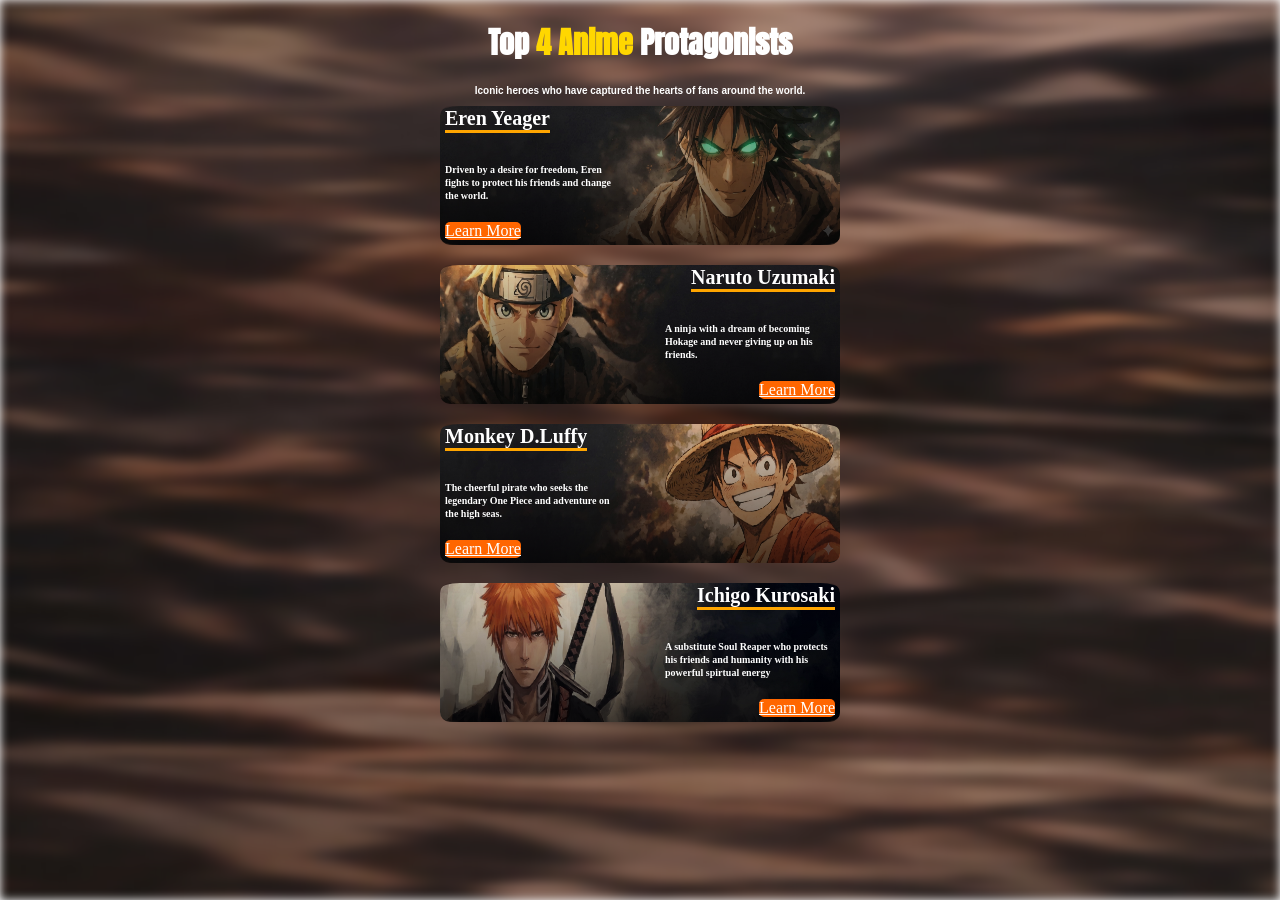
==== index.html @ 3ac07a41 "Add files via upload" ====
<!DOCTYPE html>
<html lang="en">

<head>
    <meta charset="UTF-8">
    <link rel="stylesheet" href="./style.css">

    <link rel="preconnect" href="https://fonts.googleapis.com">
    <link rel="preconnect" href="https://fonts.gstatic.com" crossorigin>
    <link href="https://fonts.googleapis.com/css2?family=Anton&display=swap" rel="stylesheet">
    <link href="https://fonts.googleapis.com/css2?family=Titan+One&display=swap" rel="stylesheet">
</head>

<body>

    <div class="background"></div>

    <div class="content">
        <div class="title">
            <h1 class="top">Top <span class="anime"> 4 Anime</span> Protagonists</h1>
            <h3 class="second">Iconic heroes who have captured the hearts of fans around the world.</h3>
        </div>

        <div class="container">

            <div class="eren-card">
                <img src="./Eren.jpg" alt="Eren image" class="pic1">
                <div class="Eren-card">
                    <p class="attack">Eren Yeager</p>
                    <p class="erenn">Driven by a desire for freedom, Eren fights to protect his friends and change the world.</p>
                    <a href="./eren.html" class="card-btn">Learn More</a>
                </div>
            </div>

            <div class="naruto-card">
                <img src="./Naruto.jpg" alt="naruto image" class="pic1">
                <div class="Naruto-card">
                    <p class="attack">Naruto Uzumaki</p>
                    <p class="erenn">A ninja with a dream of becoming Hokage and never giving up on his friends.</p>
                    <a href="./naruto.html" class="card-btn">Learn More</a>
                </div>

            </div>
            <div class="luffy-card">
                <img src="./Luffy.jpg" alt="naruto image" class="pic1">
                <div class="Luffy-card">
                    <p class="attack">Monkey D.Luffy</p>
                    <p class="erenn">The cheerful pirate who seeks the legendary One Piece and adventure on the high seas.</p>
                    <a href="./luffy.html" class="card-btn">Learn More</a>
                </div>
            </div>
             <div class="ichigo-card">
                <img src="./ichi.jpg" alt="naruto image" class="pic1">
                <div class="Ichigo-card">
                    <p class="attack">Ichigo Kurosaki</p>
                    <p class="erenn">A substitute Soul Reaper who protects his friends and humanity with his powerful spirtual energy</p>
                    <a href="./ichigo.html" class="card-btn">Learn More</a>
                </div>

            </div>

        </div>

    </div>

</body>

</html>
---- style.css ----
body{
  margin:0;
}

.background{
  position:fixed;
  top:0;
  left:0;
  width:100%;
  height:100%;

  background-image:url("./anime_texture_background.jpg");
  background-size:cover;
  background-position:center;

  filter: blur(5px);

  z-index:-1;
}

.content{
  position:relative;
  text-align:center;
  color:white;
}

.top {
    font-family: 'Anton', sans-serif;
    font-size: 30px;
    color: white;
   
}
.second{
    
    font-family: 'Lucida Sans', 'Lucida Sans Regular', 'Lucida Grande', 'Lucida Sans Unicode', Geneva, Verdana, sans-serif;
    font-size: 10px;

}
.anime{
    
    color: gold;
}
.container{
    display: inline-flex;
    justify-content: center;
    gap: 20px;
    flex-direction: column;
    
}


.eren-card {
    position: relative;       /* for overlay positioning */
    width: 400px;
    border-radius: 10px;
    overflow: hidden;         /* keeps overlay and image inside card */
}

.pic1 {
    width: 400px;
    height: 139px;
    display: block;
    border-radius: 5%;
}

.Eren-card {
    position: absolute;
    bottom: 0;
    left: 0;
    width: 100%;
    background: linear-gradient(to top, rgba(0,0,0,0.7), rgba(0,0,0,0));
    color: white;
    padding: 5px 5px 5px 5px; /* bottom padding keeps space inside overlay */
    display: flex;
    flex-direction: column;
    align-items: flex-start;
    box-sizing: border-box;        /* ensures padding doesn't break layout */
}

.attack {
    font-weight: bold;
    font-size: 20px;
    border-bottom: 3px solid orange; /* orange underline */
   
}

.erenn {
    font-size: 10px;
    line-height: 1.3;
    /* optional fine-tune: move text slightly up without affecting overlay */
; /* adjust this to move the text up/down */

    max-width: 170px;
    text-align: left;
    padding-bottom: 10px;
    font-weight: bold;
}
.card-btn{

      background-color: #ff6600;
      color: #fff;
      border-radius: 5px;
      border: none;}
      .naruto-card {
    position: relative;       /* for overlay positioning */
    width: 400px;
    border-radius: 10px;
    overflow: hidden;         /* keeps overlay and image inside card */
}
.Naruto-card {
    position: absolute;
    bottom: 0;
    left: 0;
    width: 100%;
    background: linear-gradient(to top, rgba(0,0,0,0.7), rgba(0,0,0,0));
    color: white;
    padding: 5px 5px 5px 5px; /* bottom padding keeps space inside overlay */
    display: flex;
    flex-direction: column;
    align-items: flex-end;
    box-sizing: border-box;        /* ensures padding doesn't break layout */
}
.Luffy-card {
    position: absolute;
    bottom: 0;
    left: 0;
    width: 100%;
    background: linear-gradient(to top, rgba(0,0,0,0.7), rgba(0,0,0,0));
    color: white;
    padding: 5px 5px 5px 5px; /* bottom padding keeps space inside overlay */
    display: flex;
    flex-direction: column;
    align-items: flex-start;
    box-sizing: border-box;        /* ensures padding doesn't break layout */
}
.luffy-card {
    position: relative;       /* for overlay positioning */
    width: 400px;
    border-radius: 10px;
    overflow: hidden;         /* keeps overlay and image inside card */
}
   .ichigo-card {
    position: relative;       /* for overlay positioning */
    width: 400px;
    border-radius: 10px;
    overflow: hidden;         /* keeps overlay and image inside card */
}
.Ichigo-card {
     position: absolute;
    bottom: 0;
    left: 0;
    width: 100%;
    background: linear-gradient(to top, rgba(0,0,0,0.7), rgba(0,0,0,0));
    color: white;
    padding: 5px 5px 5px 5px; /* bottom padding keeps space inside overlay */
    display: flex;
    flex-direction: column;
    align-items: flex-end;
    box-sizing: border-box;        /* ensures padding doesn't break layout */
}
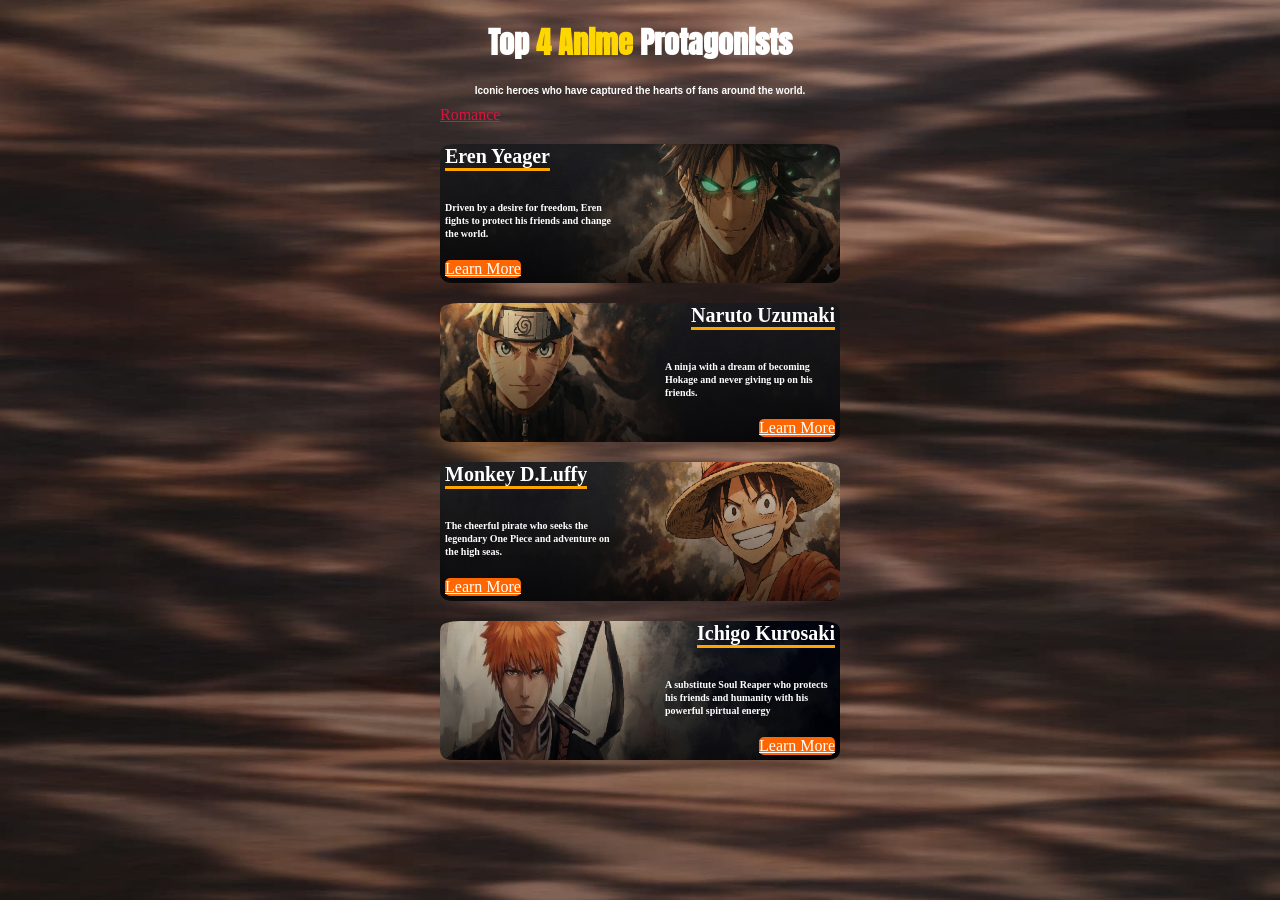
==== commit 5db7c984: "Add files via upload" ====
--- a/index.html
+++ b/index.html
@@ -22,6 +22,7 @@
         </div>
 
         <div class="container">
+            <a href="./romance.html" class="genre">Romance</a>
 
             <div class="eren-card">
                 <img src="./Eren.jpg" alt="Eren image" class="pic1">
--- a/style.css
+++ b/style.css
@@ -13,7 +13,7 @@
   background-size:cover;
   background-position:center;
 
-  filter: blur(5px);
+  filter: blur(0px);
 
   z-index:-1;
 }
@@ -157,4 +157,11 @@
     flex-direction: column;
     align-items: flex-end;
     box-sizing: border-box;        /* ensures padding doesn't break layout */
+}
+.genre{
+    background-color: transparent;
+      color: crimson;
+      border-radius: 5px;
+      border: none;
+      max-width: fit-content;
 }
